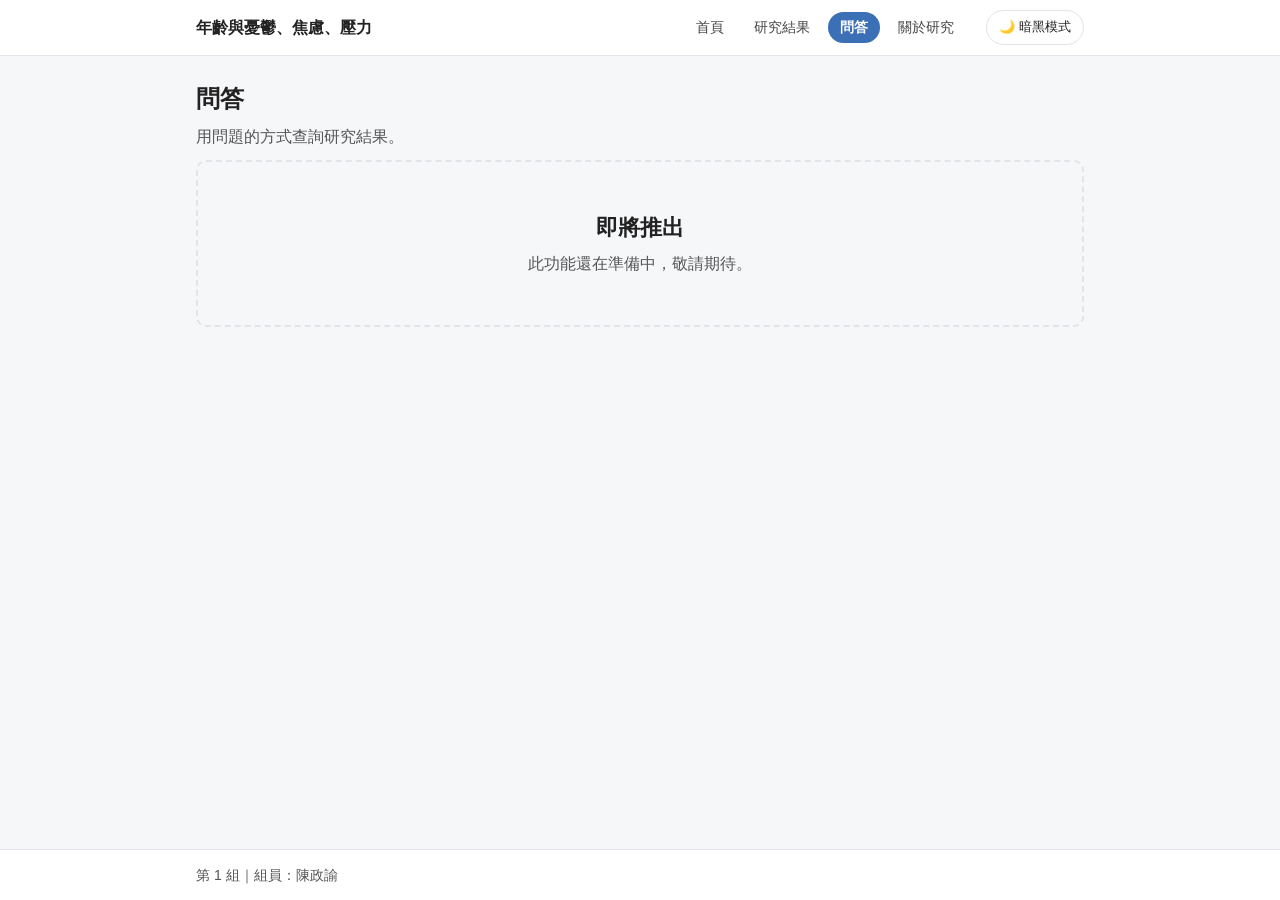
==== ask.html @ e02686c4 "新增多分頁" ====
<!DOCTYPE html>
<html lang="zh-Hant">
<head>
<meta charset="UTF-8">
<meta name="viewport" content="width=device-width, initial-scale=1">
<title>問答｜年齡與憂鬱、焦慮、壓力</title>
<link rel="stylesheet" href="style.css">
</head>
<body>
<header class="site-header"><nav class="nav" aria-label="主要導覽">
<a class="brand" href="index.html">年齡與憂鬱、焦慮、壓力</a>
<div class="links">
<a href="index.html">首頁</a>
<a href="results.html">研究結果</a>
<a href="ask.html" aria-current="page">問答</a>
<a href="about.html">關於研究</a>
</div>
<button id="theme" class="btn" type="button"></button>
</nav></header>
<main>
<h1>問答</h1>
<p class="desc">用問題的方式查詢研究結果。</p>
<div class="soon"><strong>即將推出</strong>此功能還在準備中，敬請期待。</div>
</main>
<footer class="site-footer"><div>第 1 組｜組員：陳政諭</div></footer>
<script>
(function(){const r=document.documentElement,b=document.getElementById("theme");
let t;try{t=localStorage.getItem("dassTheme");}catch(e){}
if(!t)t=matchMedia("(prefers-color-scheme: dark)").matches?"dark":"light";
function set(x){r.dataset.theme=x;b.textContent=x==="dark"?"☀️ 淺色模式":"🌙 暗黑模式";try{localStorage.setItem("dassTheme",x);}catch(e){}}
set(t);b.onclick=()=>set(r.dataset.theme==="dark"?"light":"dark");})();
</script>
</body>
</html>
---- style.css ----
:root{--bg:#f6f7f9;--fg:#222;--fg2:#444;--muted:#555;--card:#fff;--line:#e1e4e8;--axis:#999;--th:#f0f2f5;--accent:#3b6fb6}
:root[data-theme=dark]{--bg:#14171c;--fg:#e6e8eb;--fg2:#c3c8ce;--muted:#a0a7b0;--card:#1e2229;--line:#363c45;--axis:#6b7480;--th:#272c34;--accent:#6ea8ff;color-scheme:dark}
*{box-sizing:border-box}
body{font-family:"Noto Sans TC","Microsoft JhengHei",sans-serif;margin:0;background:var(--bg);color:var(--fg);line-height:1.6;min-height:100vh;display:flex;flex-direction:column}
a{color:var(--accent)}
.site-header{background:var(--card);border-bottom:1px solid var(--line);position:sticky;top:0;z-index:10}
.nav{max-width:920px;margin:0 auto;padding:10px 16px;display:flex;flex-wrap:wrap;gap:8px 20px;align-items:center}
.brand{font-weight:700;color:var(--fg);text-decoration:none;margin-right:auto}
.links{display:flex;flex-wrap:wrap;gap:4px 6px}
.links a{padding:4px 12px;border-radius:16px;color:var(--fg2);text-decoration:none;font-size:14px}
.links a:hover{background:var(--th)}
.links a[aria-current=page]{background:var(--accent);color:#fff;font-weight:700}
main{max-width:920px;width:100%;margin:0 auto;padding:24px 16px 48px;flex:1}
h1{font-size:24px;margin:0 0 6px}
.desc{color:var(--muted);margin:0 0 10px}
.btn{padding:6px 12px;border:1px solid var(--line);border-radius:20px;background:var(--card);color:var(--fg);font:inherit;font-size:13px;cursor:pointer}
.btn:disabled{opacity:.6;cursor:wait}
.bar{display:flex;flex-wrap:wrap;gap:10px;align-items:center;margin-bottom:18px;font-size:13px;color:var(--muted)}
.card{background:var(--card);border:1px solid var(--line);border-radius:10px;padding:16px;margin-bottom:16px}
.card h2{font-size:16px;margin:0 0 8px}
.ctrl{display:flex;flex-wrap:wrap;gap:8px 28px;align-items:center}
.ctrl b{margin-right:8px}
.ctrl label{margin-right:12px;cursor:pointer;white-space:nowrap}
svg{width:100%;height:auto;display:block}
svg text{font-size:12px;fill:var(--fg2)}
.grid{stroke:var(--line)}.axis{stroke:var(--axis)}.seg{stroke:var(--card)}
#tip{border:1px solid #777;position:fixed;pointer-events:none;background:#222;color:#fff;padding:6px 10px;border-radius:6px;font-size:13px;display:none;z-index:20;white-space:pre-line}
table{border-collapse:collapse;width:100%;font-size:14px}
th,td{border-bottom:1px solid var(--line);padding:6px 8px;text-align:right}
th:first-child,td:first-child,th:nth-child(2),td:nth-child(2){text-align:left}
th{background:var(--th);cursor:pointer;user-select:none}
.note li,.card li{margin-bottom:4px}
.legend{display:flex;flex-wrap:wrap;gap:4px 16px;margin-top:8px;font-size:13px}
.legend i{display:inline-block;width:12px;height:12px;border-radius:2px;margin-right:4px;vertical-align:-1px}
.tw{overflow-x:auto}
.hero{padding:12px 0 20px}
.hero h1{font-size:30px}
.stats,.entries{display:grid;grid-template-columns:repeat(auto-fit,minmax(200px,1fr));gap:14px;margin-bottom:20px}
.stat{background:var(--card);border:1px solid var(--line);border-radius:10px;padding:16px}
.stat .v{font-size:30px;font-weight:700;color:var(--accent);line-height:1.2}
.stat .l{color:var(--muted);font-size:14px}
.entry{display:block;background:var(--card);border:1px solid var(--line);border-radius:10px;padding:16px;text-decoration:none;color:var(--fg)}
.entry:hover{border-color:var(--accent)}
.entry b{display:block;margin-bottom:4px}
.entry span{color:var(--muted);font-size:14px}
.soon{text-align:center;padding:48px 16px;border:2px dashed var(--line);border-radius:10px;color:var(--muted)}
.soon strong{display:block;font-size:22px;color:var(--fg);margin-bottom:6px}
.site-footer{border-top:1px solid var(--line);background:var(--card);color:var(--muted);font-size:14px}
.site-footer div{max-width:920px;margin:0 auto;padding:14px 16px}
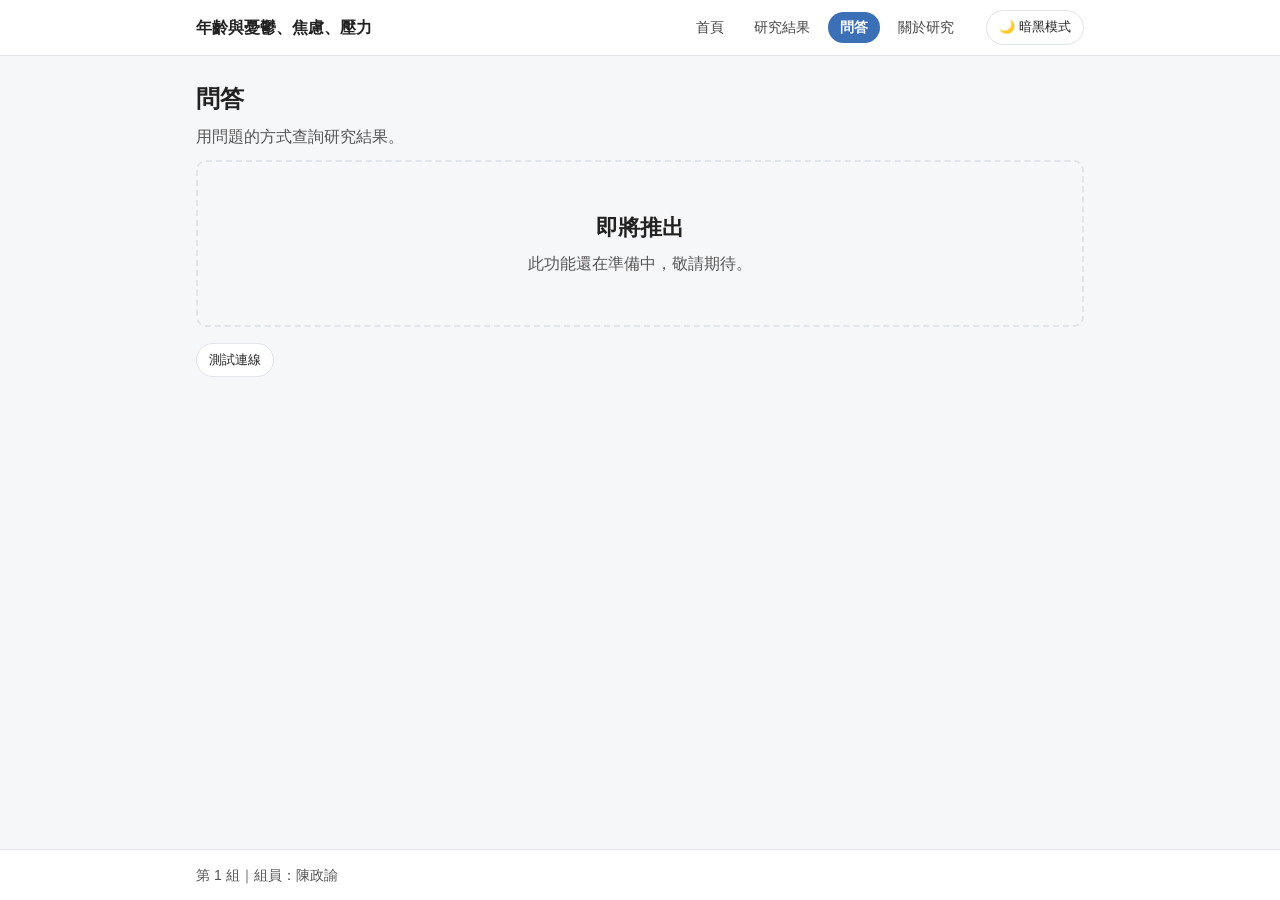
==== commit b0d290e4: "新增測試連線按鈕" ====
--- a/ask.html
+++ b/ask.html
@@ -21,6 +21,8 @@
 <h1>問答</h1>
 <p class="desc">用問題的方式查詢研究結果。</p>
 <div class="soon"><strong>即將推出</strong>此功能還在準備中，敬請期待。</div>
+<div class="bar" style="margin-top:16px"><button id="ping" class="btn" type="button">測試連線</button></div>
+<pre id="pingOut" aria-live="polite" style="white-space:pre-wrap;word-break:break-word;margin:0"></pre>
 </main>
 <footer class="site-footer"><div>第 1 組｜組員：陳政諭</div></footer>
 <script>
@@ -30,5 +32,24 @@
 function set(x){r.dataset.theme=x;b.textContent=x==="dark"?"☀️ 淺色模式":"🌙 暗黑模式";try{localStorage.setItem("dassTheme",x);}catch(e){}}
 set(t);b.onclick=()=>set(r.dataset.theme==="dark"?"light":"dark");})();
 </script>
+<script>
+const API_URL="https://dass-42.d84121629.workers.dev/";
+document.getElementById("ping").onclick=async function(){
+  const btn=this,out=document.getElementById("pingOut");
+  btn.disabled=true;out.textContent="連線中…";
+  const ctrl=new AbortController(),timer=setTimeout(()=>ctrl.abort(),10000);
+  try{
+    const res=await fetch(API_URL,{method:"POST",headers:{"Content-Type":"application/json"},body:JSON.stringify({action:"test"}),signal:ctrl.signal});
+    const text=await res.text();let data=null;
+    try{data=JSON.parse(text);}catch(e){}
+    if(res.ok)out.textContent="連線成功（HTTP "+res.status+"）\n"+(data?JSON.stringify(data,null,2):text);
+    else out.textContent="後端回報錯誤（HTTP "+res.status+"）：\n"+((data&&data.error&&data.error.message)||text||"沒有收到錯誤訊息");
+  }catch(e){
+    out.textContent=e.name==="AbortError"
+      ?"連線逾時（超過 10 秒沒有回應）。"
+      :"無法連線到後端（"+e.message+"）。可能是網址有誤、Worker 尚未部署，或這個網站尚未列入後端允許的來源。";
+  }finally{clearTimeout(timer);btn.disabled=false;}
+};
+</script>
 </body>
 </html>
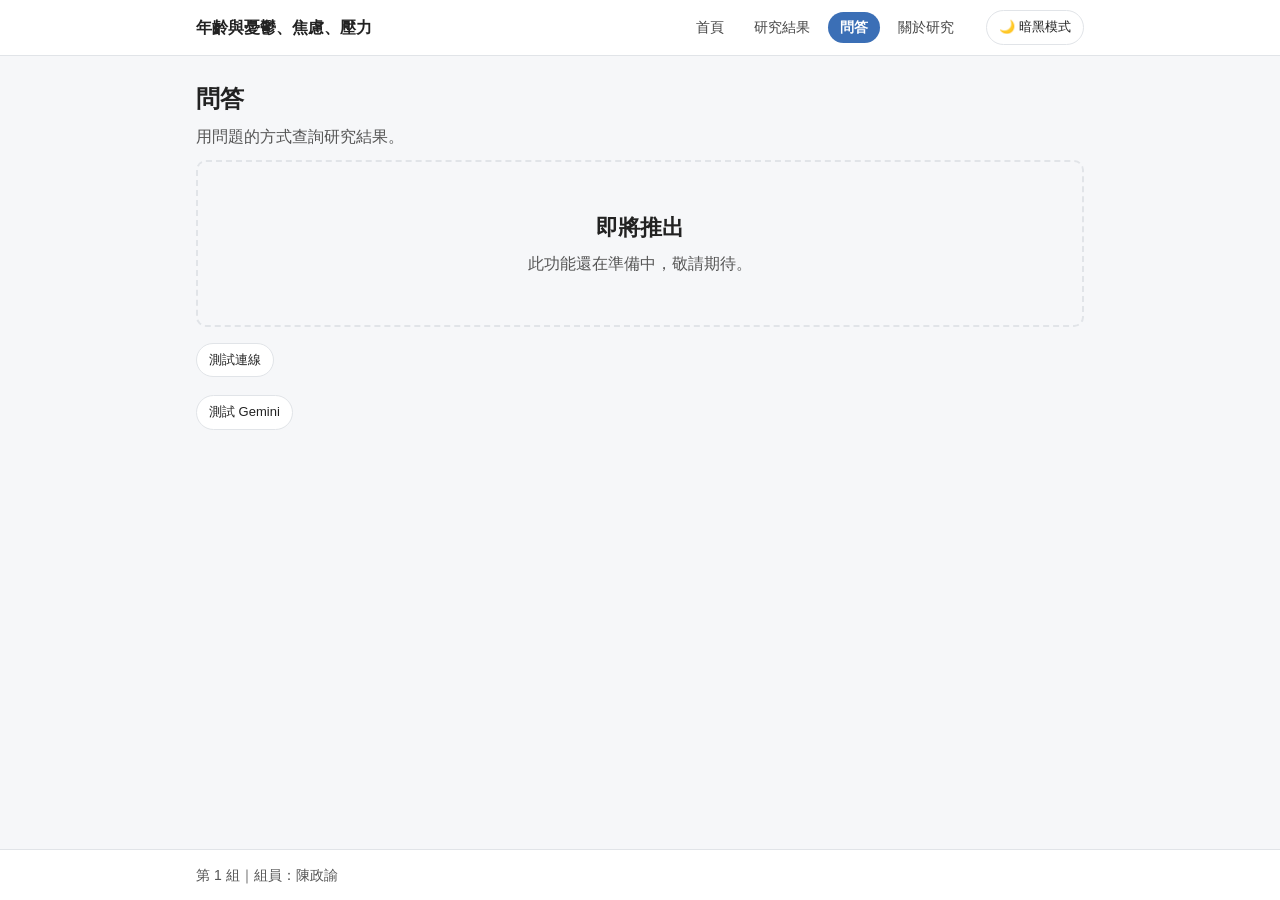
==== commit 4247cb35: "新增測試gemini按鈕" ====
--- a/ask.html
+++ b/ask.html
@@ -23,6 +23,8 @@
 <div class="soon"><strong>即將推出</strong>此功能還在準備中，敬請期待。</div>
 <div class="bar" style="margin-top:16px"><button id="ping" class="btn" type="button">測試連線</button></div>
 <pre id="pingOut" aria-live="polite" style="white-space:pre-wrap;word-break:break-word;margin:0"></pre>
+<div class="bar" style="margin-top:16px"><button id="gemini" class="btn" type="button">測試 Gemini</button></div>
+<pre id="geminiOut" aria-live="polite" style="white-space:pre-wrap;word-break:break-word;margin:0"></pre>
 </main>
 <footer class="site-footer"><div>第 1 組｜組員：陳政諭</div></footer>
 <script>
@@ -50,6 +52,22 @@
       :"無法連線到後端（"+e.message+"）。可能是網址有誤、Worker 尚未部署，或這個網站尚未列入後端允許的來源。";
   }finally{clearTimeout(timer);btn.disabled=false;}
 };
+document.getElementById("gemini").onclick=async function(){
+  const btn=this,out=document.getElementById("geminiOut");
+  btn.disabled=true;out.textContent="詢問中…（可能需要幾秒）";
+  const ctrl=new AbortController(),timer=setTimeout(()=>ctrl.abort(),30000);
+  try{
+    const res=await fetch(API_URL,{method:"POST",headers:{"Content-Type":"application/json"},body:JSON.stringify({action:"ask",question:"請用一句話自我介紹"}),signal:ctrl.signal});
+    const text=await res.text();let data=null;
+    try{data=JSON.parse(text);}catch(e){}
+    if(res.ok&&data&&typeof data.answer==="string")out.textContent=data.answer;
+    else out.textContent="失敗（HTTP "+res.status+"）："+((data&&data.error&&data.error.message)||text||"沒有收到錯誤訊息");
+  }catch(e){
+    out.textContent=e.name==="AbortError"
+      ?"連線逾時（超過 30 秒沒有回應）。"
+      :"無法連線到後端（"+e.message+"）。可能是網址有誤、Worker 尚未部署，或這個網站尚未列入後端允許的來源。";
+  }finally{clearTimeout(timer);btn.disabled=false;}
+};
 </script>
 </body>
 </html>
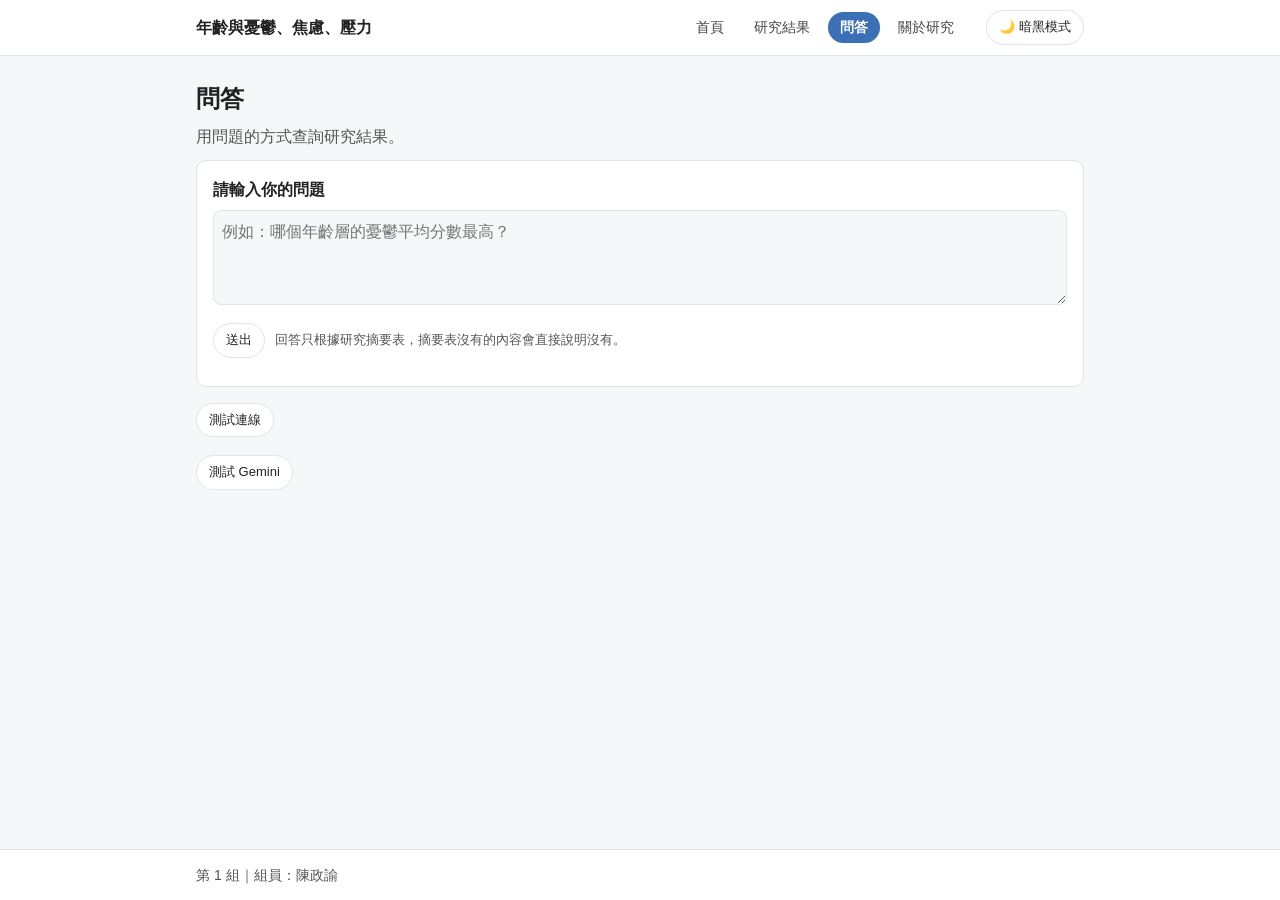
==== commit fdd99622: "實際上線，問Gemini" ====
--- a/ask.html
+++ b/ask.html
@@ -20,7 +20,12 @@
 <main>
 <h1>問答</h1>
 <p class="desc">用問題的方式查詢研究結果。</p>
-<div class="soon"><strong>即將推出</strong>此功能還在準備中，敬請期待。</div>
+<div class="card">
+<h2>請輸入你的問題</h2>
+<textarea id="q" rows="3" maxlength="2000" placeholder="例如：哪個年齡層的憂鬱平均分數最高？" style="width:100%;padding:8px;border:1px solid var(--line);border-radius:8px;background:var(--bg);color:var(--fg);font:inherit;resize:vertical"></textarea>
+<div class="bar" style="margin:10px 0 0"><button id="send" class="btn" type="button">送出</button><span>回答只根據研究摘要表，摘要表沒有的內容會直接說明沒有。</span></div>
+<div id="answer" aria-live="polite" style="white-space:pre-wrap;word-break:break-word;margin-top:12px"></div>
+</div>
 <div class="bar" style="margin-top:16px"><button id="ping" class="btn" type="button">測試連線</button></div>
 <pre id="pingOut" aria-live="polite" style="white-space:pre-wrap;word-break:break-word;margin:0"></pre>
 <div class="bar" style="margin-top:16px"><button id="gemini" class="btn" type="button">測試 Gemini</button></div>
@@ -68,6 +73,28 @@
       :"無法連線到後端（"+e.message+"）。可能是網址有誤、Worker 尚未部署，或這個網站尚未列入後端允許的來源。";
   }finally{clearTimeout(timer);btn.disabled=false;}
 };
+(function(){
+  const q=document.getElementById("q"),btn=document.getElementById("send"),out=document.getElementById("answer");
+  async function send(){
+    const question=q.value.trim();
+    if(!question){out.textContent="請先輸入問題。";return;}
+    btn.disabled=true;q.disabled=true;out.textContent="回答中…";
+    const ctrl=new AbortController(),timer=setTimeout(()=>ctrl.abort(),40000);
+    try{
+      const res=await fetch(API_URL,{method:"POST",headers:{"Content-Type":"application/json"},body:JSON.stringify({action:"ask",question}),signal:ctrl.signal});
+      const text=await res.text();let data=null;
+      try{data=JSON.parse(text);}catch(e){}
+      if(res.ok&&data&&typeof data.answer==="string")out.textContent=data.answer;
+      else out.textContent="無法取得回答（HTTP "+res.status+"）："+((data&&data.error&&data.error.message)||text||"沒有收到錯誤訊息");
+    }catch(e){
+      out.textContent=e.name==="AbortError"
+        ?"等待逾時（超過 40 秒沒有回應），請稍後再試。"
+        :"無法連線到後端（"+e.message+"）。請稍後再試。";
+    }finally{clearTimeout(timer);btn.disabled=false;q.disabled=false;}
+  }
+  btn.onclick=send;
+  q.addEventListener("keydown",e=>{if((e.ctrlKey||e.metaKey)&&e.key==="Enter")send();});
+})();
 </script>
 </body>
 </html>
